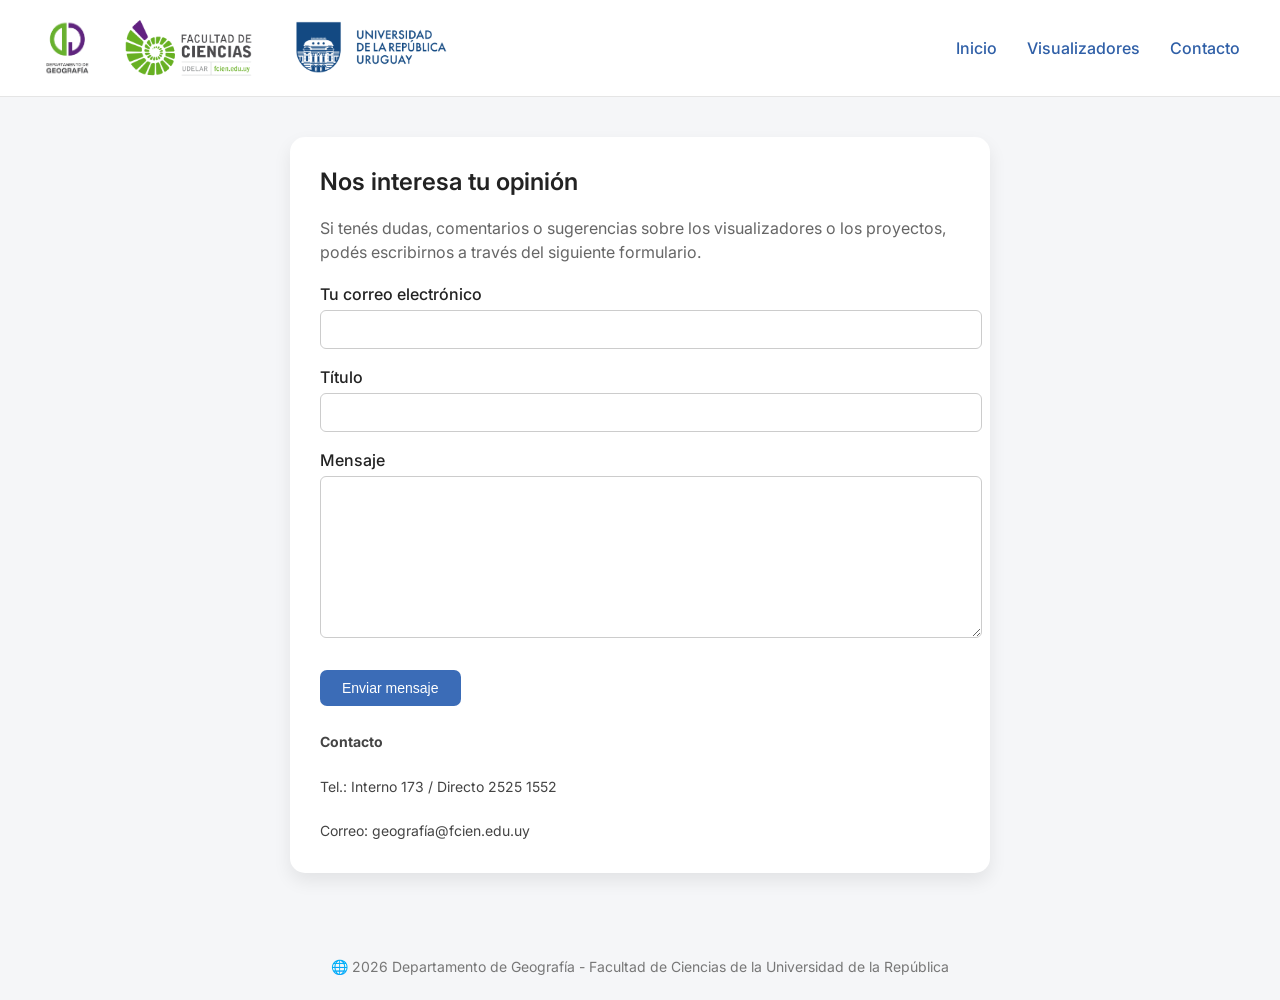
==== contacto.html @ 8503c2dd "Initial commit" ====
<!DOCTYPE html>
<html lang="es">

<head>

<meta charset="UTF-8">
<meta name="viewport" content="width=device-width, initial-scale=1.0">

<title>Contacto | Departamento de Geografía</title>

<link rel="stylesheet" href="styles.css">

<link href="https://fonts.googleapis.com/css2?family=Inter:wght@300;400;500;600;700&display=swap" rel="stylesheet">

<style>

.contact-container{
max-width:700px;
margin:auto;
padding:40px 20px;
}

.contact-box{
background:white;
padding:30px;
border-radius:15px;
box-shadow:0 8px 18px rgba(0,0,0,0.08);
}

.contact-box h2{
margin-top:0;
}

.contact-box p{
color:#666;
margin-bottom:20px;
}

.form-group{
margin-bottom:18px;
}

.form-group label{
display:block;
margin-bottom:6px;
font-weight:500;
}

.form-group input,
.form-group textarea{
width:100%;
padding:10px;
border-radius:6px;
border:1px solid #ccc;
font-family:'Inter', sans-serif;
font-size:14px;
}

.form-group textarea{
height:140px;
resize:vertical;
}

.contact-info{
margin-top:25px;
color:#444;
font-size:14px;
line-height:1.6;
}

</style>

</head>


<body>


<header class="navbar">

<div class="logos">

<img src="img/logo-geografia.png" class="logo">
<img src="img/logo-facultad.png" class="logo">
<img src="img/logo-udelar.png" class="logo">

</div>

<nav class="menu">

<a href="index.html">Inicio</a>

<div class="dropdown">
<a href="#">Visualizadores</a>

<div class="dropdown-content">

<div class="dropdown-section">
<strong>Interno</strong>
<a href="https://geografiaudelar.github.io/Visualizador_tesis/" target="_blank">
Tesis estudiantes
</a>
</div>

<div class="dropdown-section">
<strong>Casos de uso</strong>

<a href="https://geografiaudelar.github.io/Visualizador_latitud_ciencias/" target="_blank">
Cambios del territorio
</a>

<a href="https://ltaat-fcien.shinyapps.io/LocalizacionOptima/" target="_blank">
Localización óptima
</a>

</div>

<div class="dropdown-section">
<strong>Proyectos</strong>

<a href="https://api.rpubs.com/girmar/1228266" target="_blank">
Casavalle
</a>

<a class="menu-disabled" title="Sitio en construcción 🚧">
Residencia de estudiantes
</a>

</div>

</div>
</div>

<a href="contacto.html">Contacto</a>

</nav>

</header>


<section class="contact-container">

<div class="contact-box">

<h2>Nos interesa tu opinión</h2>

<p>
Si tenés dudas, comentarios o sugerencias sobre los visualizadores o los proyectos,
podés escribirnos a través del siguiente formulario.
</p>


<form action="https://formsubmit.co/geografia@fcien.edu.uy" method="POST">

<input type="hidden" name="_cc" value="ccastaneda@fcien.edu.uy,tele.fcien@gmail.com,girmar.laucho@fcien.edu.uy">

<input type="hidden" name="_subject" value="Consulta desde la web del Departamento de Geografía">

<input type="hidden" name="_captcha" value="false">


<div class="form-group">

<label>Tu correo electrónico</label>

<input type="email" name="email" required>

</div>


<div class="form-group">

<label>Título</label>

<input type="text" name="title" required>

</div>


<div class="form-group">

<label>Mensaje</label>

<textarea name="message" required></textarea>

</div>


<button type="submit">Enviar mensaje</button>

</form>


<div class="contact-info">

<strong>Contacto</strong><br><br>

Tel.: Interno 173 / Directo 2525 1552<br><br>

Correo: geografía@fcien.edu.uy

</div>


</div>

</section>


<footer>

🌐 2026 Departamento de Geografía - Facultad de Ciencias de la Universidad de la República

</footer>


</body>

</html>
---- styles.css ----
/* GLOBAL */

body{
margin:0;
font-family:'Inter', sans-serif;
background:#f5f6f8;
color:#222;
}

h1{
font-weight:700;
}

h2, h3{
font-weight:600;
}

p{
font-weight:400;
line-height:1.5;
}


/* NAVBAR */

.navbar{
background:#ffffff;
display:flex;
justify-content:space-between;
align-items:center;
padding:18px 40px;
border-bottom:1px solid #e5e5e5;
}


.logos{
display:flex;
gap:28px;           /* más espacio entre logos */
align-items:center;
}

.logo{
height:60px;        /* logos más grandes */
width:auto;         /* mantiene proporción */
}

.menu{
display:flex;
align-items:center;
gap:30px;
}

.menu a{
text-decoration:none;
color:#2f5fa7;   /* azul */
font-weight:500;
}

.menu a:hover{
color:#1f4a87;
}

.search{
font-size:18px;
cursor:pointer;
}


/* HERO */

.hero{
text-align:center;
padding:40px 20px 20px 20px;
max-width:1000px;
margin:auto;
}

.hero h1{
font-size:38px;
margin-bottom:20px;
}

.hero p{
max-width:850px;
margin:auto;
color:#666;
font-size:18px;
}


/* CARDS */

.cards{
display:flex;
justify-content:center;
gap:40px;
padding:30px;
flex-wrap:wrap;
max-width:1100px;
margin:auto;
}

.card{
width:320px;
background:white;
border-radius:18px;
overflow:hidden;
box-shadow:0 8px 18px rgba(0,0,0,0.08);
transition:transform 0.2s ease;
}

.card:hover{
transform:translateY(-5px);
}

.card img{
width:100%;
height:180px;
object-fit:cover;
}

.card-content{
padding:22px;
}

.card h3{
margin-top:0;
font-size:22px;
}

.card p{
color:#666;
font-size:14px;
margin-bottom:10px;
}

/* LISTAS EN TARJETAS */

.card ul{
padding-left:18px;
color:#555;
font-size:14px;
margin-top:10px;
margin-bottom:15px;
}

.card li{
margin-bottom:6px;
}


/* BOTONES */

button{
margin-top:10px;
padding:10px 22px;
border:none;
background:#3b6cb7;
color:white;
border-radius:7px;
cursor:pointer;
font-weight:500;
font-size:14px;
}

button:hover{
background:#2f58a0;
}

.btn-link{
display:block;
text-decoration:none;
background:#e7eef8;      /* fondo claro */
color:#355f9c;           /* azul del texto */
padding:9px 14px;
border-radius:8px;
margin-top:10px;
font-size:14px;
font-weight:500;
text-align:center;
border:1px solid #d2dced;
transition:all 0.2s ease;
}

/* invertir colores al pasar el cursor */

.btn-link:hover{
background:#355f9c;      /* mismo azul del texto */
color:#ffffff;           /* texto blanco */
border-color:#355f9c;
}

/* texto alternativo */

.btn-link span.hover-text{
display:none;
}

.btn-link:hover span.normal-text{
display:none;
}

.btn-link:hover span.hover-text{
display:inline;
color:white;
}

/* FOOTER */

footer{
text-align:center;
padding:25px;
color:#777;
font-size:14px;
margin-top:20px;
}

/* DROPDOWN MENU */

.dropdown{
position:relative;
}

.dropdown-content{
display:none;
position:absolute;
background:white;
min-width:260px;
box-shadow:0 6px 14px rgba(0,0,0,0.12);
border-radius:10px;
padding:10px 0;
top:100%;
left:0;
z-index:100;
}

.dropdown-content a{
display:block;
padding:8px 18px;
color:#2f5fa7;
text-decoration:none;
font-size:14px;
}

.dropdown-content a:hover{
background:#f1f4f8;
}

.dropdown:hover .dropdown-content{
display:block;
}

.dropdown-section{
padding:6px 18px;
}

.dropdown-section strong{
display:block;
font-size:13px;
color:#777;
margin-top:6px;
margin-bottom:4px;
}

.btn-link.disabled{
background:#eaeaea;
color:#888;
border:1px solid #ddd;
cursor:not-allowed;
}

.menu-disabled{
color:#9a9a9a !important;
cursor:not-allowed;
text-decoration:none;
}

.menu-disabled:hover{
color:#9a9a9a;
}
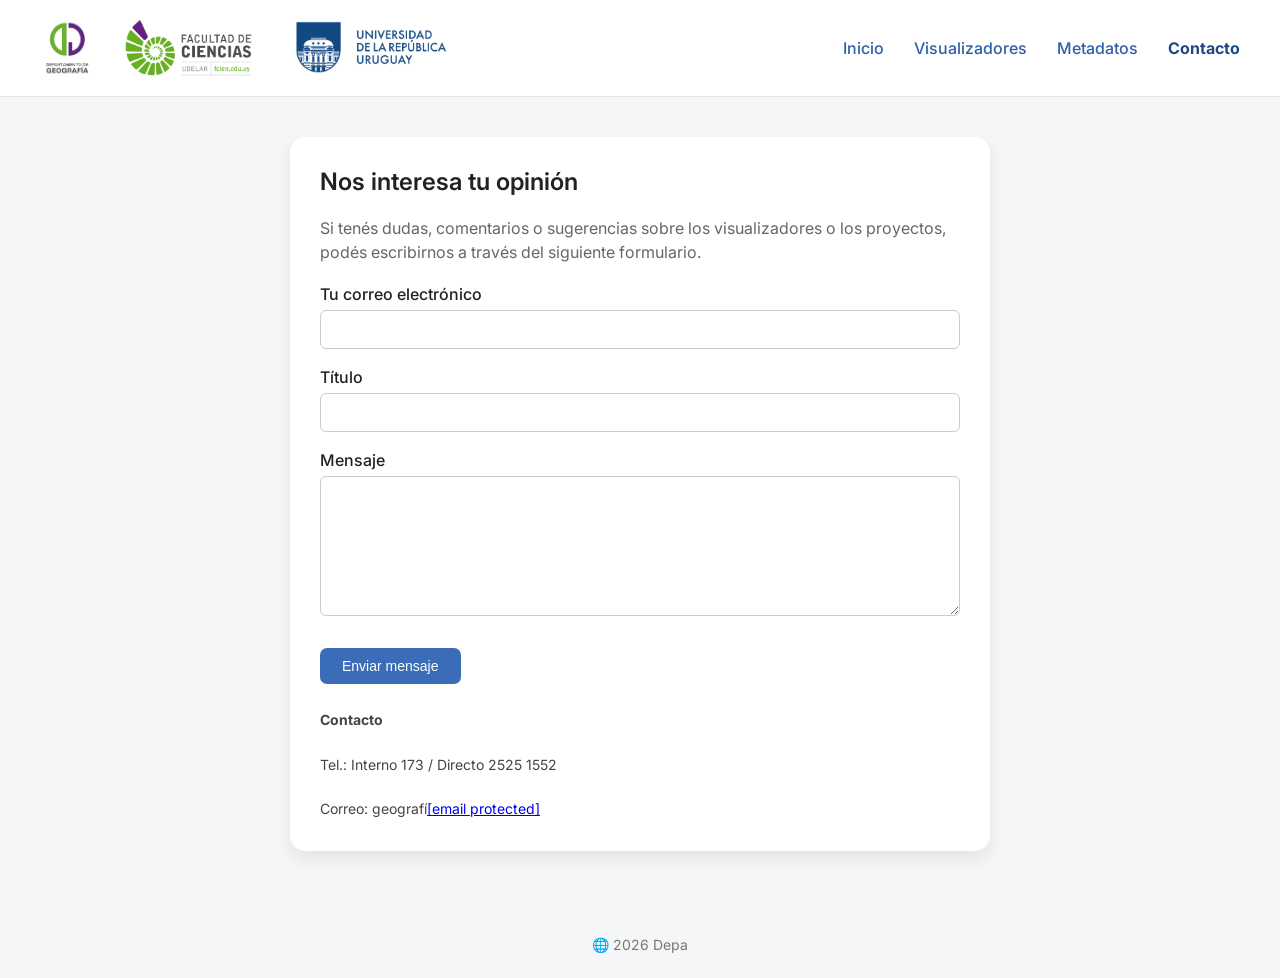
==== commit bac3e369: "Update_metadatos" ====
--- a/contacto.html
+++ b/contacto.html
@@ -12,63 +12,7 @@
 
 <link href="https://fonts.googleapis.com/css2?family=Inter:wght@300;400;500;600;700&display=swap" rel="stylesheet">
 
-<style>
 
-.contact-container{
-max-width:700px;
-margin:auto;
-padding:40px 20px;
-}
-
-.contact-box{
-background:white;
-padding:30px;
-border-radius:15px;
-box-shadow:0 8px 18px rgba(0,0,0,0.08);
-}
-
-.contact-box h2{
-margin-top:0;
-}
-
-.contact-box p{
-color:#666;
-margin-bottom:20px;
-}
-
-.form-group{
-margin-bottom:18px;
-}
-
-.form-group label{
-display:block;
-margin-bottom:6px;
-font-weight:500;
-}
-
-.form-group input,
-.form-group textarea{
-width:100%;
-padding:10px;
-border-radius:6px;
-border:1px solid #ccc;
-font-family:'Inter', sans-serif;
-font-size:14px;
-}
-
-.form-group textarea{
-height:140px;
-resize:vertical;
-}
-
-.contact-info{
-margin-top:25px;
-color:#444;
-font-size:14px;
-line-height:1.6;
-}
-
-</style>
 
 </head>
 
@@ -92,46 +36,45 @@
 
 <div class="dropdown">
 <a href="#">Visualizadores</a>
-
 <div class="dropdown-content">
-
-<div class="dropdown-section">
-<strong>Interno</strong>
-<a href="https://geografiaudelar.github.io/Visualizador_tesis/" target="_blank">
-Tesis estudiantes
-</a>
-</div>
-
-<div class="dropdown-section">
-<strong>Casos de uso</strong>
-
-<a href="https://geografiaudelar.github.io/Visualizador_latitud_ciencias/" target="_blank">
-Cambios del territorio
-</a>
-
-<a href="https://ltaat-fcien.shinyapps.io/LocalizacionOptima/" target="_blank">
-Localización óptima
-</a>
-
-</div>
-
-<div class="dropdown-section">
-<strong>Proyectos</strong>
-
-<a href="https://api.rpubs.com/girmar/1228266" target="_blank">
-Casavalle
-</a>
-
-<a class="menu-disabled" title="Sitio en construcción 🚧">
-Residencia de estudiantes
-</a>
-
-</div>
-
+  <div class="dropdown-section">
+    <strong>Interno</strong>
+    <a href="https://geografiaudelar.github.io/Visualizador_tesis/" target="_blank">Tesis estudiantes</a>
+  </div>
+  <div class="dropdown-section">
+    <strong>Casos de uso</strong>
+    <a href="https://geografiaudelar.github.io/Visualizador_latitud_ciencias/" target="_blank">Cambios del territorio</a>
+    <a href="https://ltaat-fcien.shinyapps.io/LocalizacionOptima/" target="_blank">Localización óptima</a>
+  </div>
+  <div class="dropdown-section">
+    <strong>Proyectos</strong>
+    <a href="https://api.rpubs.com/girmar/1228266" target="_blank">Casavalle</a>
+    <a class="menu-disabled" title="Sitio en construcción 🚧">Residencia de estudiantes</a>
+  </div>
 </div>
 </div>
 
-<a href="contacto.html">Contacto</a>
+<div class="dropdown">
+<a href="metadatos.html">Metadatos</a>
+<div class="dropdown-content">
+  <div class="dropdown-section">
+    <strong>Interno</strong>
+    <a href="metadatos/metadato_tesis_estudiantes.pdf" target="_blank">Tesis estudiantes</a>
+  </div>
+  <div class="dropdown-section">
+    <strong>Casos de uso</strong>
+    <a href="metadatos/metadato_cambios_territorio.pdf" target="_blank">Cambios del territorio</a>
+    <a href="metadatos/metadato_localizacion_optima.pdf" target="_blank">Localización óptima</a>
+  </div>
+  <div class="dropdown-section">
+    <strong>Proyectos</strong>
+    <a href="metadatos/metadato_casavalle.pdf" target="_blank">Casavalle</a>
+    <a href="metadatos/metadato_residencia_estudiantes.pdf" target="_blank">Origen y residencia de estudiantes de Cartografía</a>
+  </div>
+</div>
+</div>
+
+<a href="contacto.html" style="color:#1f4a87;font-weight:700;">Contacto</a>
 
 </nav>
 
@@ -197,7 +140,7 @@
 
 Tel.: Interno 173 / Directo 2525 1552<br><br>
 
-Correo: geografía@fcien.edu.uy
+Correo: geografí<a href="/cdn-cgi/l/email-protection" class="__cf_email__" data-cfemail="9cfddcfafff5f9f2b2f9f8e9b2e9e5">[email&#160;protected]</a>
 
 </div>
 
@@ -209,11 +152,4 @@
 
 <footer>
 
-🌐 2026 Departamento de Geografía - Facultad de Ciencias de la Universidad de la República
-
-</footer>
-
-
-</body>
-
-</html>+🌐 2026 Depa
--- a/styles.css
+++ b/styles.css
@@ -213,6 +213,218 @@
 color:#777;
 font-size:14px;
 margin-top:20px;
+}
+
+
+/* ── METADATOS PAGE ─────────────────────────── */
+
+.meta-hero {
+  text-align: center;
+  padding: 48px 20px 28px;
+  max-width: 860px;
+  margin: auto;
+}
+
+.meta-hero h1 {
+  font-size: 34px;
+  margin-bottom: 14px;
+}
+
+.meta-hero p {
+  color: #666;
+  font-size: 17px;
+  max-width: 700px;
+  margin: auto;
+  line-height: 1.6;
+}
+
+.meta-grid {
+  display: grid;
+  grid-template-columns: repeat(auto-fit, minmax(300px, 1fr));
+  gap: 28px;
+  max-width: 1100px;
+  margin: 0 auto 60px;
+  padding: 0 30px;
+}
+
+.meta-card {
+  background: white;
+  border-radius: 16px;
+  box-shadow: 0 6px 18px rgba(0,0,0,0.07);
+  overflow: hidden;
+  display: flex;
+  flex-direction: column;
+  transition: transform 0.2s ease, box-shadow 0.2s ease;
+}
+
+.meta-card:hover {
+  transform: translateY(-4px);
+  box-shadow: 0 12px 28px rgba(0,0,0,0.11);
+}
+
+.meta-card-stripe {
+  height: 6px;
+}
+
+.stripe-interno    { background: #3b6cb7; }
+.stripe-casos      { background: #2d9e6b; }
+.stripe-proyectos  { background: #c0782a; }
+
+.meta-card-body {
+  padding: 24px 24px 20px;
+  flex: 1;
+  display: flex;
+  flex-direction: column;
+  gap: 10px;
+}
+
+.meta-card-category {
+  font-size: 11px;
+  font-weight: 600;
+  letter-spacing: .09em;
+  text-transform: uppercase;
+  color: #888;
+}
+
+.meta-card-title {
+  font-size: 17px;
+  font-weight: 700;
+  color: #1a1a2e;
+  line-height: 1.35;
+  margin: 0;
+}
+
+.meta-card-desc {
+  font-size: 13.5px;
+  color: #555;
+  line-height: 1.6;
+  flex: 1;
+}
+
+.meta-card-tags {
+  display: flex;
+  flex-wrap: wrap;
+  gap: 6px;
+  margin-top: 4px;
+}
+
+.tag {
+  font-size: 11.5px;
+  font-weight: 500;
+  background: #eef2fb;
+  color: #3b6cb7;
+  padding: 3px 10px;
+  border-radius: 20px;
+  border: 1px solid #d6e0f5;
+}
+
+.meta-card-footer {
+  padding: 0 24px 22px;
+  display: flex;
+  gap: 10px;
+}
+
+.btn-meta {
+  display: inline-flex;
+  align-items: center;
+  gap: 7px;
+  text-decoration: none;
+  padding: 9px 16px;
+  border-radius: 8px;
+  font-size: 13px;
+  font-weight: 600;
+  font-family: 'Inter', sans-serif;
+  transition: all 0.18s ease;
+  border: none;
+  cursor: pointer;
+}
+
+.btn-meta-pdf {
+  background: #3b6cb7;
+  color: white;
+}
+
+.btn-meta-pdf:hover {
+  background: #2f58a0;
+}
+
+.btn-meta-vis {
+  background: #eef2fb;
+  color: #3b6cb7;
+  border: 1px solid #d6e0f5;
+}
+
+.btn-meta-vis:hover {
+  background: #3b6cb7;
+  color: white;
+  border-color: #3b6cb7;
+}
+
+.btn-meta-dis {
+  background: #f0f0f0;
+  color: #aaa;
+  cursor: not-allowed;
+  border: 1px solid #e0e0e0;
+}
+
+.ico { font-size: 14px; }
+
+
+/* ── CONTACTO PAGE ──────────────────────────── */
+
+.contact-container {
+  max-width: 700px;
+  margin: auto;
+  padding: 40px 20px;
+}
+
+.contact-box {
+  background: white;
+  padding: 30px;
+  border-radius: 15px;
+  box-shadow: 0 8px 18px rgba(0,0,0,0.08);
+}
+
+.contact-box h2 {
+  margin-top: 0;
+}
+
+.contact-box p {
+  color: #666;
+  margin-bottom: 20px;
+}
+
+.form-group {
+  margin-bottom: 18px;
+}
+
+.form-group label {
+  display: block;
+  margin-bottom: 6px;
+  font-weight: 500;
+}
+
+.form-group input,
+.form-group textarea {
+  width: 100%;
+  padding: 10px;
+  border-radius: 6px;
+  border: 1px solid #ccc;
+  font-family: 'Inter', sans-serif;
+  font-size: 14px;
+  box-sizing: border-box;
+}
+
+.form-group textarea {
+  height: 140px;
+  resize: vertical;
+}
+
+.contact-info {
+  margin-top: 25px;
+  color: #444;
+  font-size: 14px;
+  line-height: 1.6;
 }
 
 /* DROPDOWN MENU */
@@ -262,6 +474,10 @@
 margin-bottom:4px;
 }
 
+.dropdown-meta-link {
+  display: none;
+}
+
 .btn-link.disabled{
 background:#eaeaea;
 color:#888;
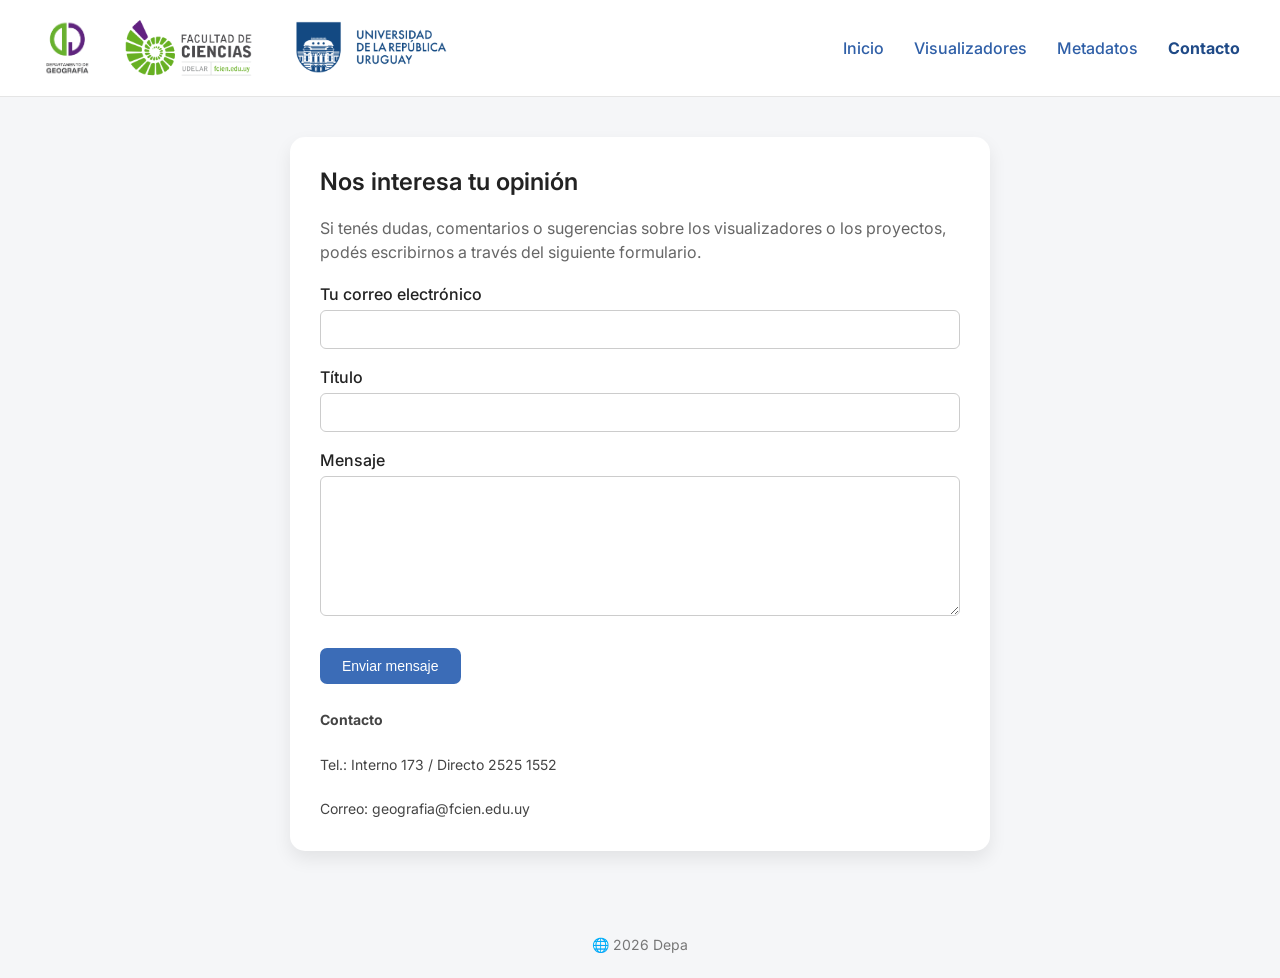
==== commit 0a4f27ed: "Update contacto html" ====
--- a/contacto.html
+++ b/contacto.html
@@ -140,7 +140,7 @@
 
 Tel.: Interno 173 / Directo 2525 1552<br><br>
 
-Correo: geografí<a href="/cdn-cgi/l/email-protection" class="__cf_email__" data-cfemail="9cfddcfafff5f9f2b2f9f8e9b2e9e5">[email&#160;protected]</a>
+Correo: geografia@fcien.edu.uy</a>
 
 </div>
 
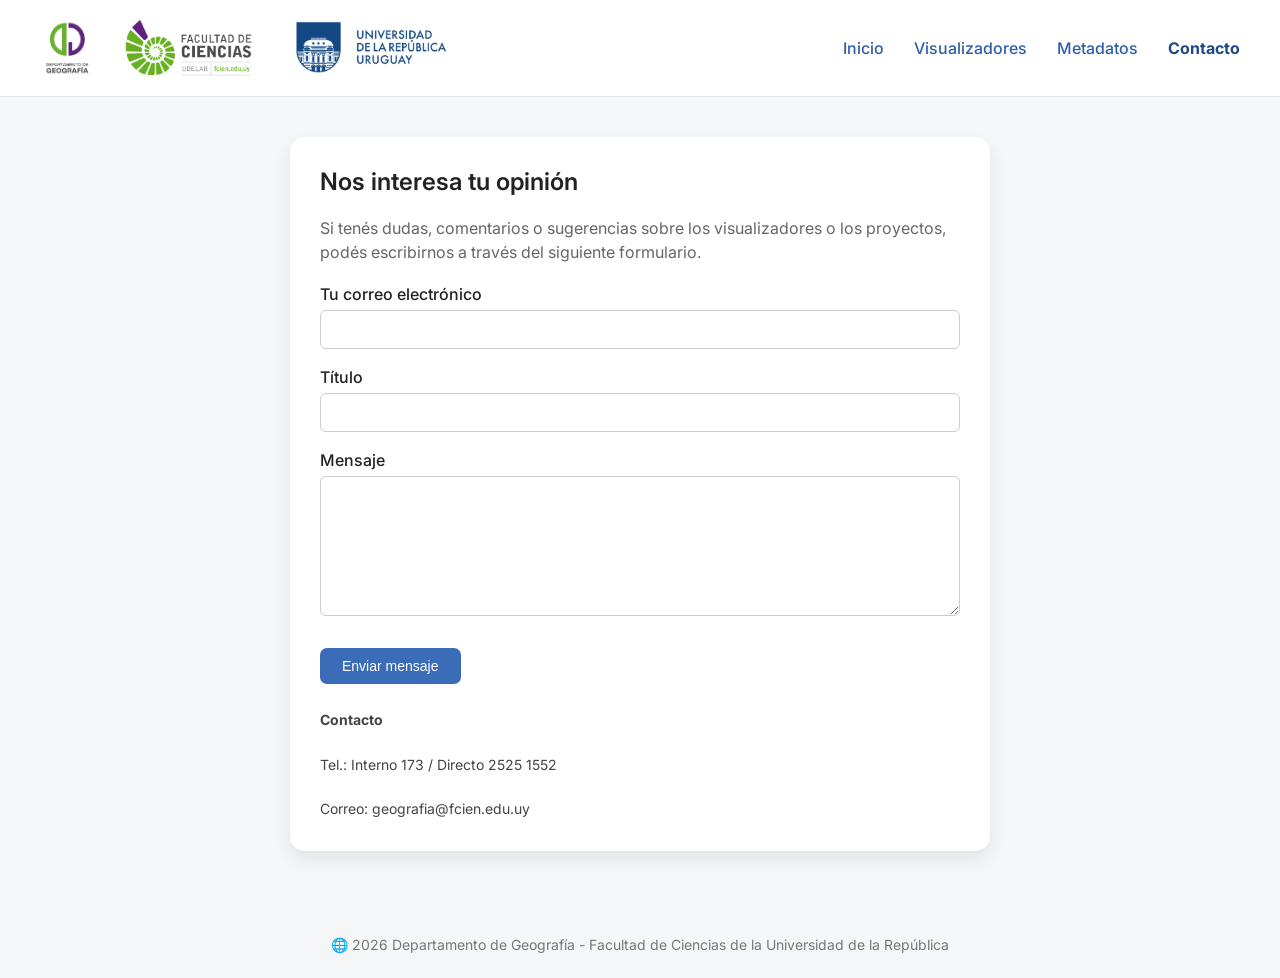
==== commit 12207f4f: "Update v2" ====
--- a/contacto.html
+++ b/contacto.html
@@ -11,8 +11,6 @@
 <link rel="stylesheet" href="styles.css">
 
 <link href="https://fonts.googleapis.com/css2?family=Inter:wght@300;400;500;600;700&display=swap" rel="stylesheet">
-
-
 
 </head>
 
@@ -38,18 +36,19 @@
 <a href="#">Visualizadores</a>
 <div class="dropdown-content">
   <div class="dropdown-section">
-    <strong>Interno</strong>
+    <strong>Trabajos finales de grado</strong>
     <a href="https://geografiaudelar.github.io/Visualizador_tesis/" target="_blank">Tesis estudiantes</a>
   </div>
   <div class="dropdown-section">
-    <strong>Casos de uso</strong>
+    <strong>Geografía en acción</strong>
     <a href="https://geografiaudelar.github.io/Visualizador_latitud_ciencias/" target="_blank">Cambios del territorio</a>
-    <a href="https://ltaat-fcien.shinyapps.io/LocalizacionOptima/" target="_blank">Localización óptima</a>
+    <a href="https://geografiaudelar.github.io/visualizador_localizacion_optima/" target="_blank">Localización óptima</a>
+    <a href="https://geografiaudelar.github.io/VisualizadorMundial/" target="_blank">¿De dónde vienen nuestros mundialistas?</a>
   </div>
   <div class="dropdown-section">
-    <strong>Proyectos</strong>
+    <strong>Proyectos de investigación</strong>
     <a href="https://api.rpubs.com/girmar/1228266" target="_blank">Casavalle</a>
-    <a class="menu-disabled" title="Sitio en construcción 🚧">Residencia de estudiantes</a>
+    <a href="https://geografiaudelar.github.io/EstudiantesCartografia/" target="_blank">Movilidad de los estudiantes de Cartografía</a>
   </div>
 </div>
 </div>
@@ -58,18 +57,18 @@
 <a href="metadatos.html">Metadatos</a>
 <div class="dropdown-content">
   <div class="dropdown-section">
-    <strong>Interno</strong>
+    <strong>Trabajos finales de grado</strong>
     <a href="metadatos/metadato_tesis_estudiantes.pdf" target="_blank">Tesis estudiantes</a>
   </div>
   <div class="dropdown-section">
-    <strong>Casos de uso</strong>
+    <strong>Geografía en acción</strong>
     <a href="metadatos/metadato_cambios_territorio.pdf" target="_blank">Cambios del territorio</a>
     <a href="metadatos/metadato_localizacion_optima.pdf" target="_blank">Localización óptima</a>
   </div>
   <div class="dropdown-section">
-    <strong>Proyectos</strong>
+    <strong>Proyectos de investigación</strong>
     <a href="metadatos/metadato_casavalle.pdf" target="_blank">Casavalle</a>
-    <a href="metadatos/metadato_residencia_estudiantes.pdf" target="_blank">Origen y residencia de estudiantes de Cartografía</a>
+    <a href="metadatos/metadato_residencia_estudiantes.pdf" target="_blank">Movilidad de los estudiantes de Cartografía</a>
   </div>
 </div>
 </div>
@@ -140,7 +139,7 @@
 
 Tel.: Interno 173 / Directo 2525 1552<br><br>
 
-Correo: geografia@fcien.edu.uy</a>
+Correo: geografia@fcien.edu.uy
 
 </div>
 
@@ -152,4 +151,11 @@
 
 <footer>
 
-🌐 2026 Depa+🌐 2026 Departamento de Geografía - Facultad de Ciencias de la Universidad de la República
+
+</footer>
+
+
+</body>
+
+</html>
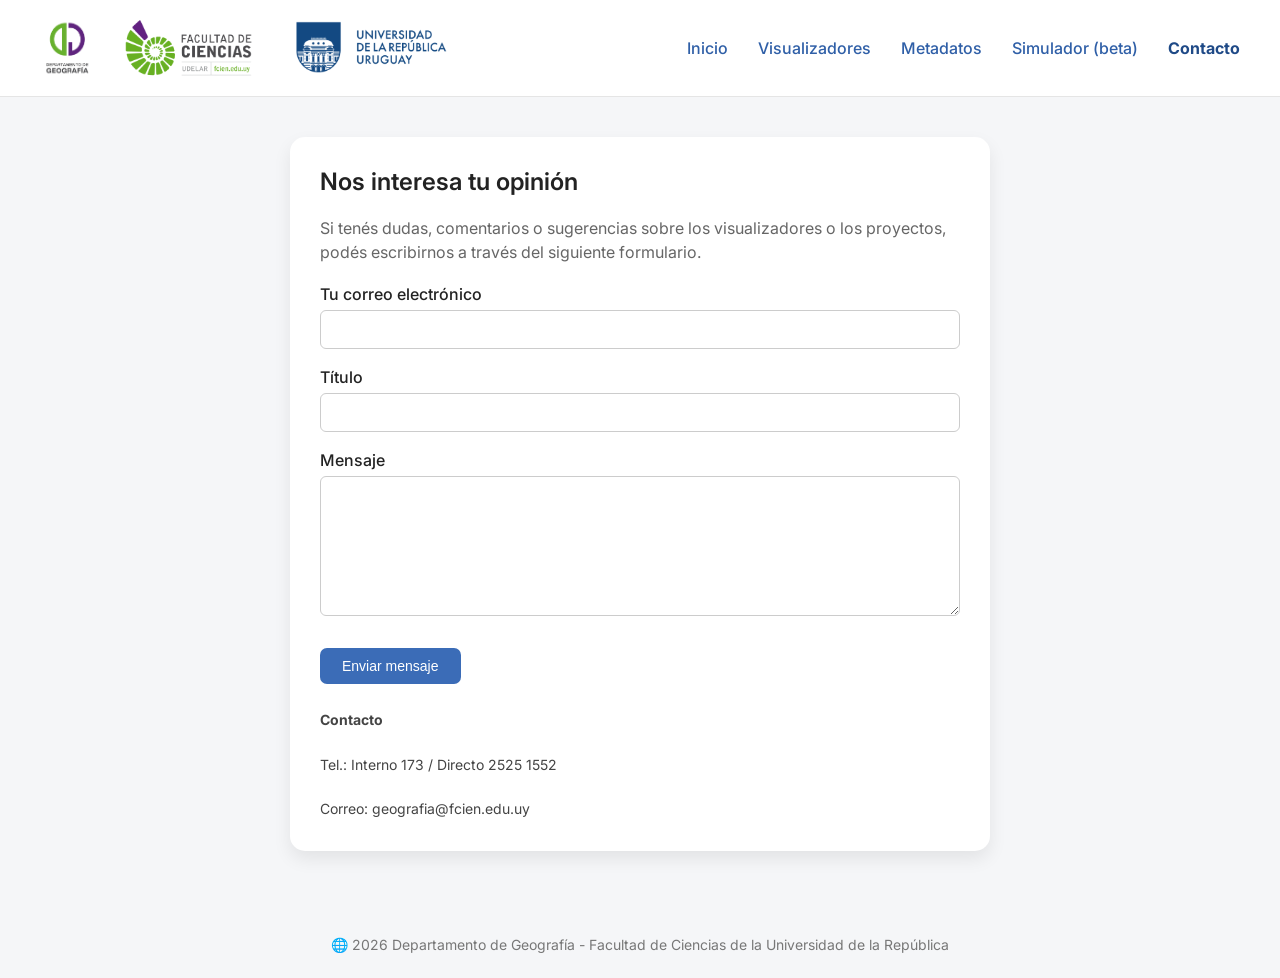
==== commit b04927b3: "Simulador" ====
--- a/contacto.html
+++ b/contacto.html
@@ -72,6 +72,8 @@
   </div>
 </div>
 </div>
+
+<a href="simulador.html">Simulador (beta)</a>
 
 <a href="contacto.html" style="color:#1f4a87;font-weight:700;">Contacto</a>
 
--- a/styles.css
+++ b/styles.css
@@ -493,4 +493,4 @@
 
 .menu-disabled:hover{
 color:#9a9a9a;
-}+}
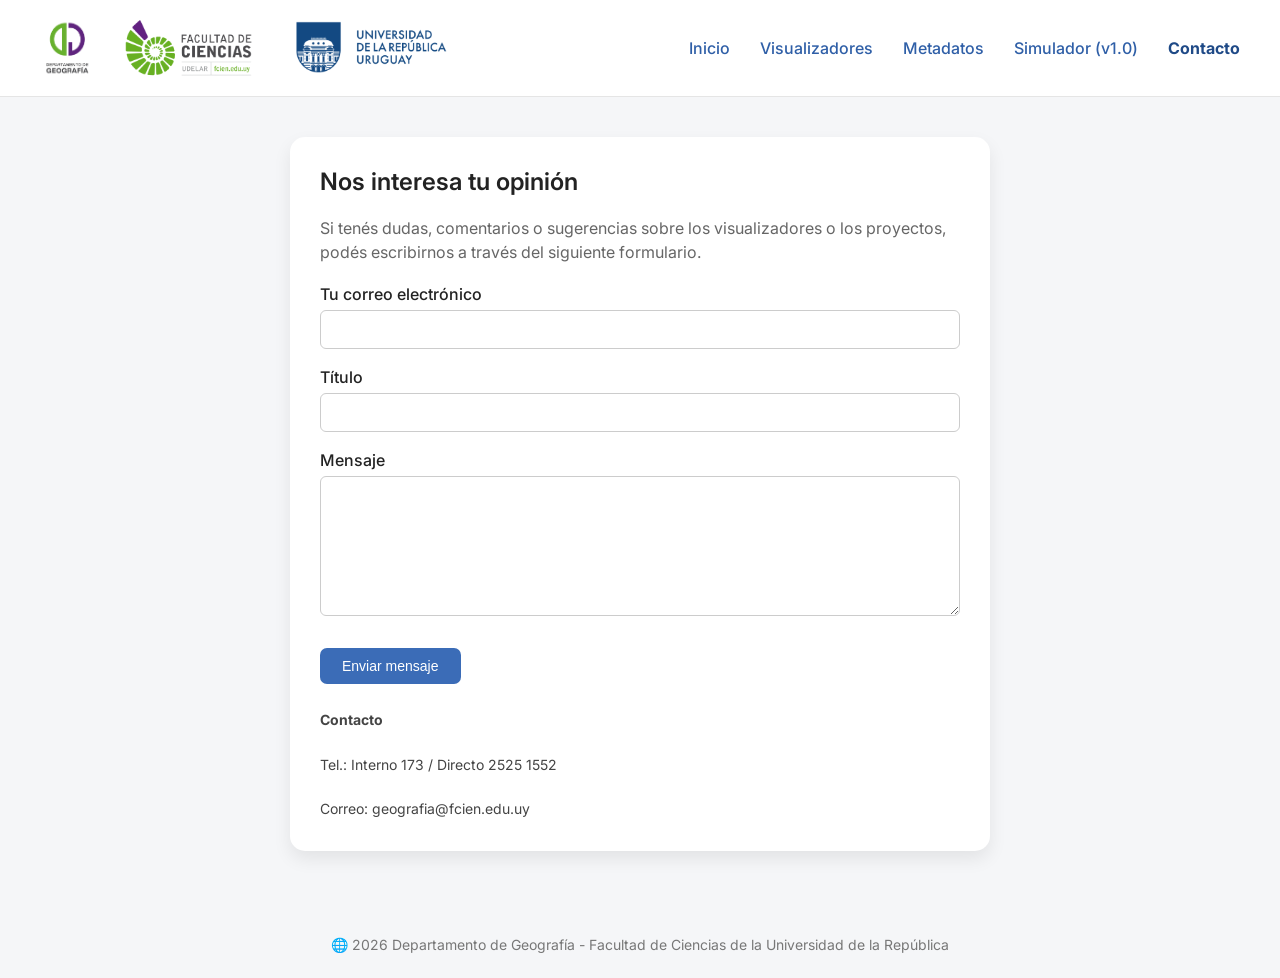
==== commit 4cc3b7ec: "Update v1.0" ====
--- a/contacto.html
+++ b/contacto.html
@@ -73,7 +73,7 @@
 </div>
 </div>
 
-<a href="simulador.html">Simulador (beta)</a>
+<a href="simulador.html">Simulador (v1.0)</a>
 
 <a href="contacto.html" style="color:#1f4a87;font-weight:700;">Contacto</a>
 
